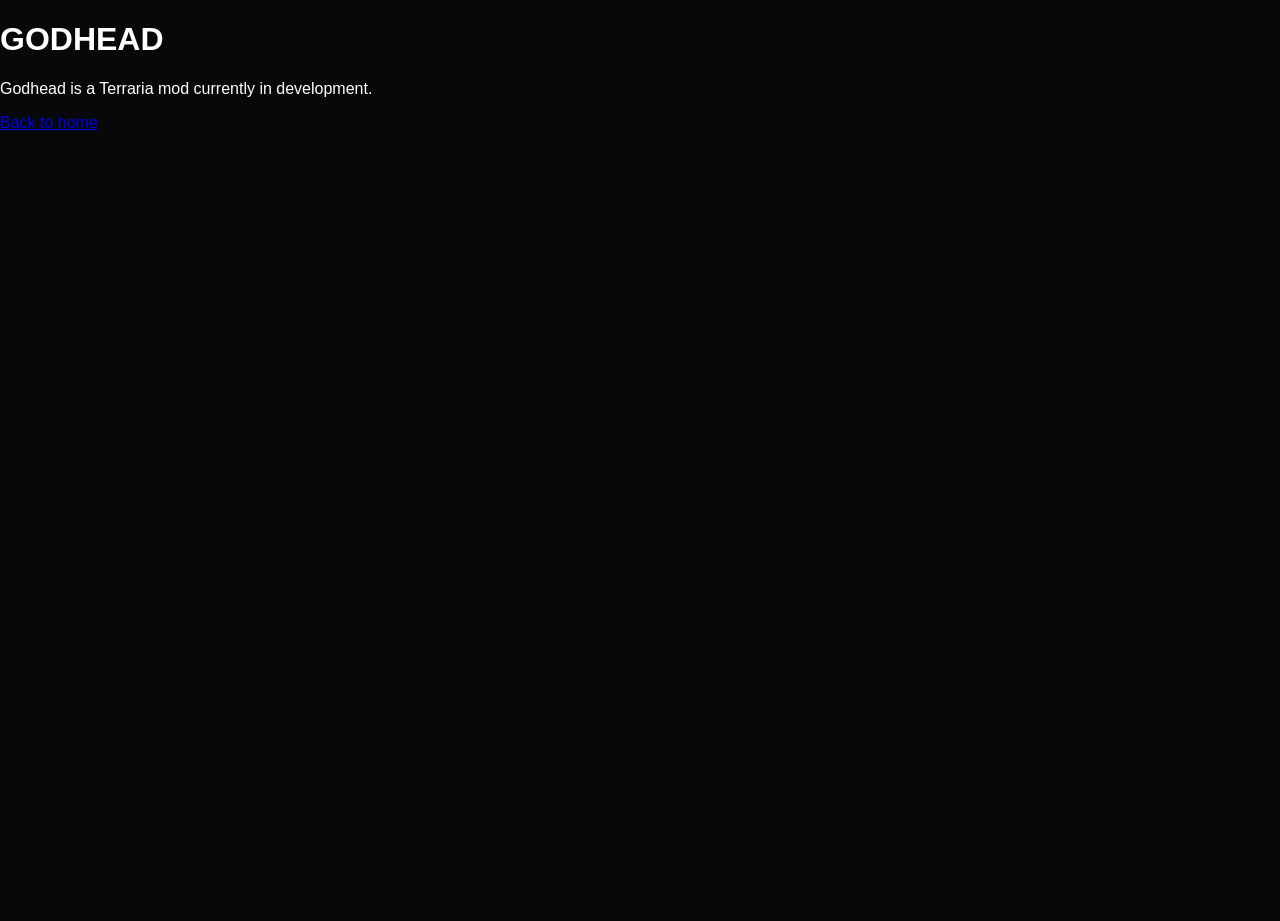
==== godhead/index.html @ 92066e88 "g" ====
<!DOCTYPE html>
<html lang="en">
<head>
    <meta charset="UTF-8">
    <meta name="viewport" content="width=device-width, initial-scale=1.0">

    <title>Godhead - Zeriium</title>

    <link rel="stylesheet" href="../style.css">
</head>

<body>

    <h1>GODHEAD</h1>

    <p>
        Godhead is a Terraria mod currently in development.
    </p>

    <a href="../">Back to home</a>

</body>
</html>
---- style.css ----
* {
    box-sizing: border-box;
}

body {
    margin: 0;
    min-height: 100vh;

    background: #080808;
    color: white;

    font-family: Arial, sans-serif;
}

.home {
    min-height: 100vh;

    display: flex;
    flex-direction: column;
    justify-content: center;
    align-items: center;

    gap: 20px;
}

.button {
    display: flex;
    justify-content: center;
    align-items: center;

    text-decoration: none;
    color: white;

    border: 2px solid white;

    transition: 0.15s ease;
}

.godhead {
    width: 500px;
    height: 220px;

    font-size: 64px;
    font-weight: bold;
}

.music {
    width: 300px;
    height: 80px;

    font-size: 28px;
}

.button:hover {
    background: white;
    color: black;
}
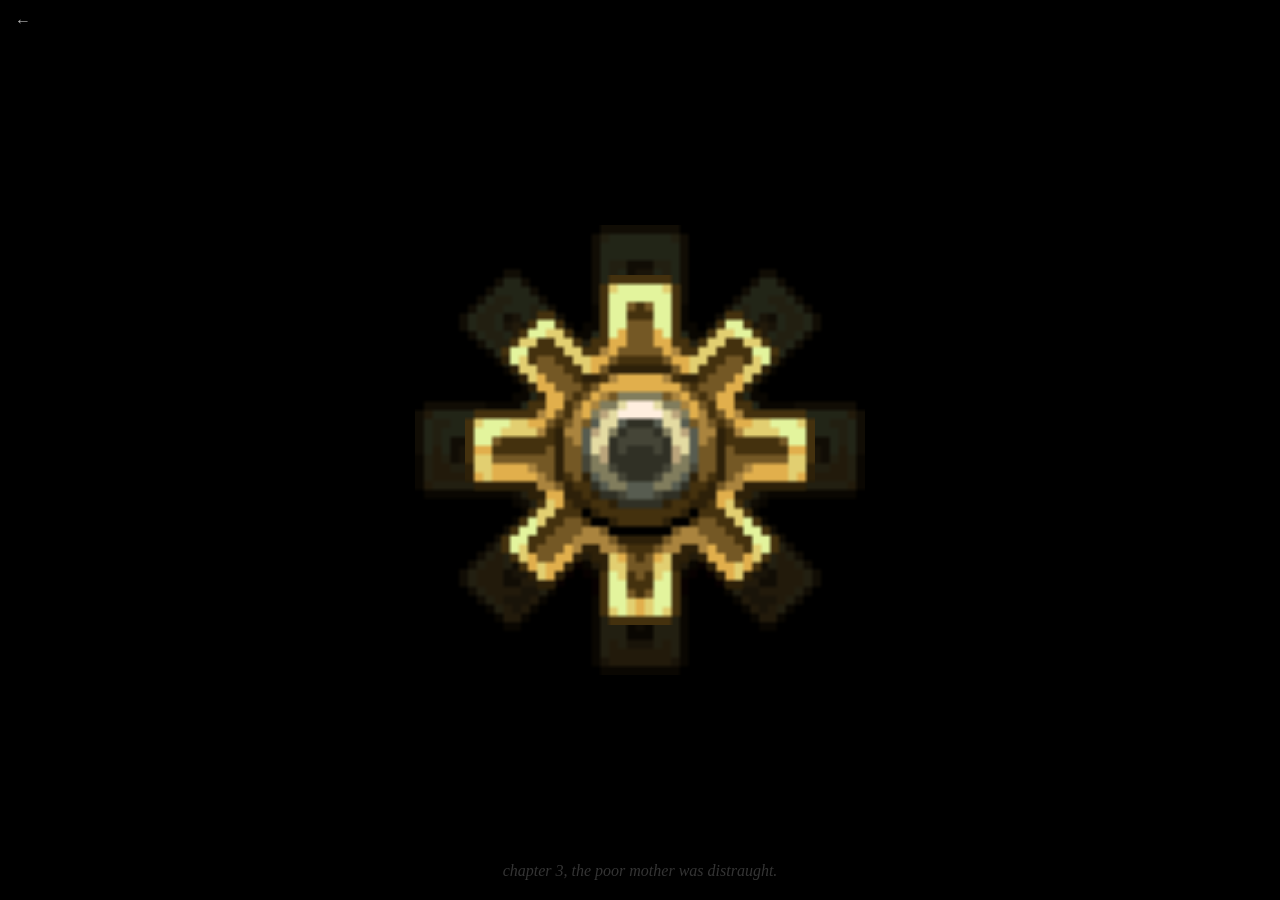
==== commit 02d728ed: "version 1 its done    the version one  1" ====
--- a/godhead/index.html
+++ b/godhead/index.html
@@ -3,21 +3,120 @@
 <head>
     <meta charset="UTF-8">
     <meta name="viewport" content="width=device-width, initial-scale=1.0">
+    <title>Godhead</title>
 
-    <title>Godhead - Zeriium</title>
+    <style>
+        body {
+            margin: 0;
+            background: black;
+            color: white;
+            min-height: 100vh;
+            overflow: hidden;
+        }
 
-    <link rel="stylesheet" href="../style.css">
+        .back {
+            position: absolute;
+            top: 12px;
+            left: 15px;
+
+            color: white;
+            text-decoration: none;
+
+            font-size: 16px;
+            opacity: 0.7;
+			
+			user-select: none;
+        }
+
+		.back-sprite {
+			position: absolute;
+			top: 50%;
+			left: 50%;
+
+			width: 450px;
+			height: 450px;
+			object-fit: contain;
+
+			transform: translate(-50%, -50%);
+			animation: slowRotate 12s linear infinite;
+			
+			opacity: 0.15;
+
+			pointer-events: none;
+		}
+
+		@keyframes slowRotate {
+			from {
+				transform: translate(-50%, -50%) rotate(0deg);
+			}
+
+			to {
+				transform: translate(-50%, -50%) rotate(360deg);
+			}
+		}
+
+        .sprite {
+            position: absolute;
+            top: 50%;
+            left: 50%;
+
+            width: 350px;
+            height: 350px;
+            object-fit: contain;
+
+            transform: translate(-50%, -50%) rotate(0deg);
+
+            transition: transform 0.35s ease-in-out;
+			
+			user-select: none;
+        }
+
+        .text {
+            position: fixed;
+            bottom: 20px;
+            left: 0;
+            width: 100%;
+
+            text-align: center;
+
+            color: white;
+            opacity: 0.20;
+
+            font-style: italic;
+			
+			user-select: none;
+        }
+
+        .text a {
+            color: white;
+            text-decoration: none;
+        }
+    </style>
 </head>
 
 <body>
 
-    <h1>GODHEAD</h1>
+    <a href="../" class="back">←</a>
 
-    <p>
-        Godhead is a Terraria mod currently in development.
-    </p>
+	<img src="../othercog.png" class="back-sprite" alt="">
+	<img src="../firstcog.png" class="sprite" alt="Godhead">
 
-    <a href="../">Back to home</a>
+    <div class="text">
+        <a href="../music/">chapter 3</a>, the poor mother was distraught.
+    </div>
+
+    <script>
+        const sprite = document.querySelector(".sprite");
+
+        let rotation = 0;
+
+        setInterval(() => {
+            rotation += 45;
+
+            sprite.style.transform =
+                `translate(-50%, -50%) rotate(${rotation}deg)`;
+        }, 2000);
+    </script>
 
 </body>
 </html>
